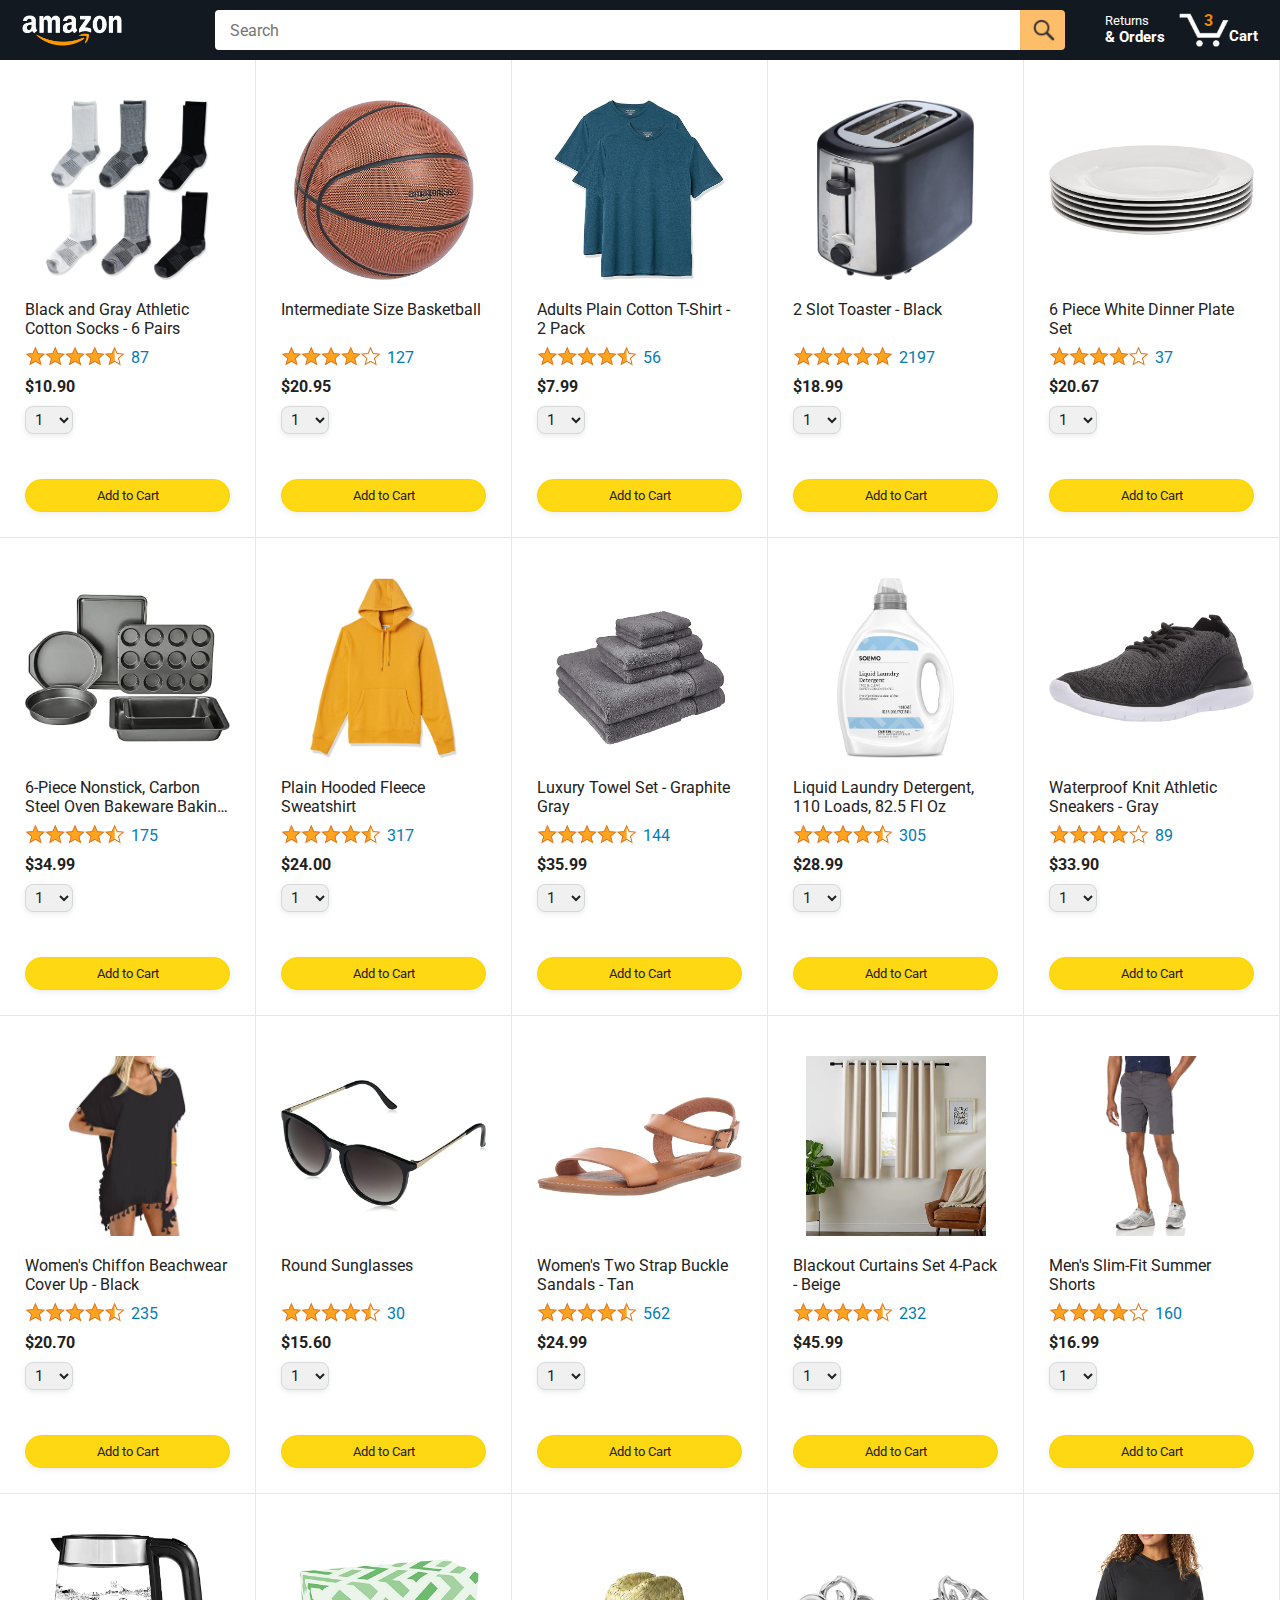
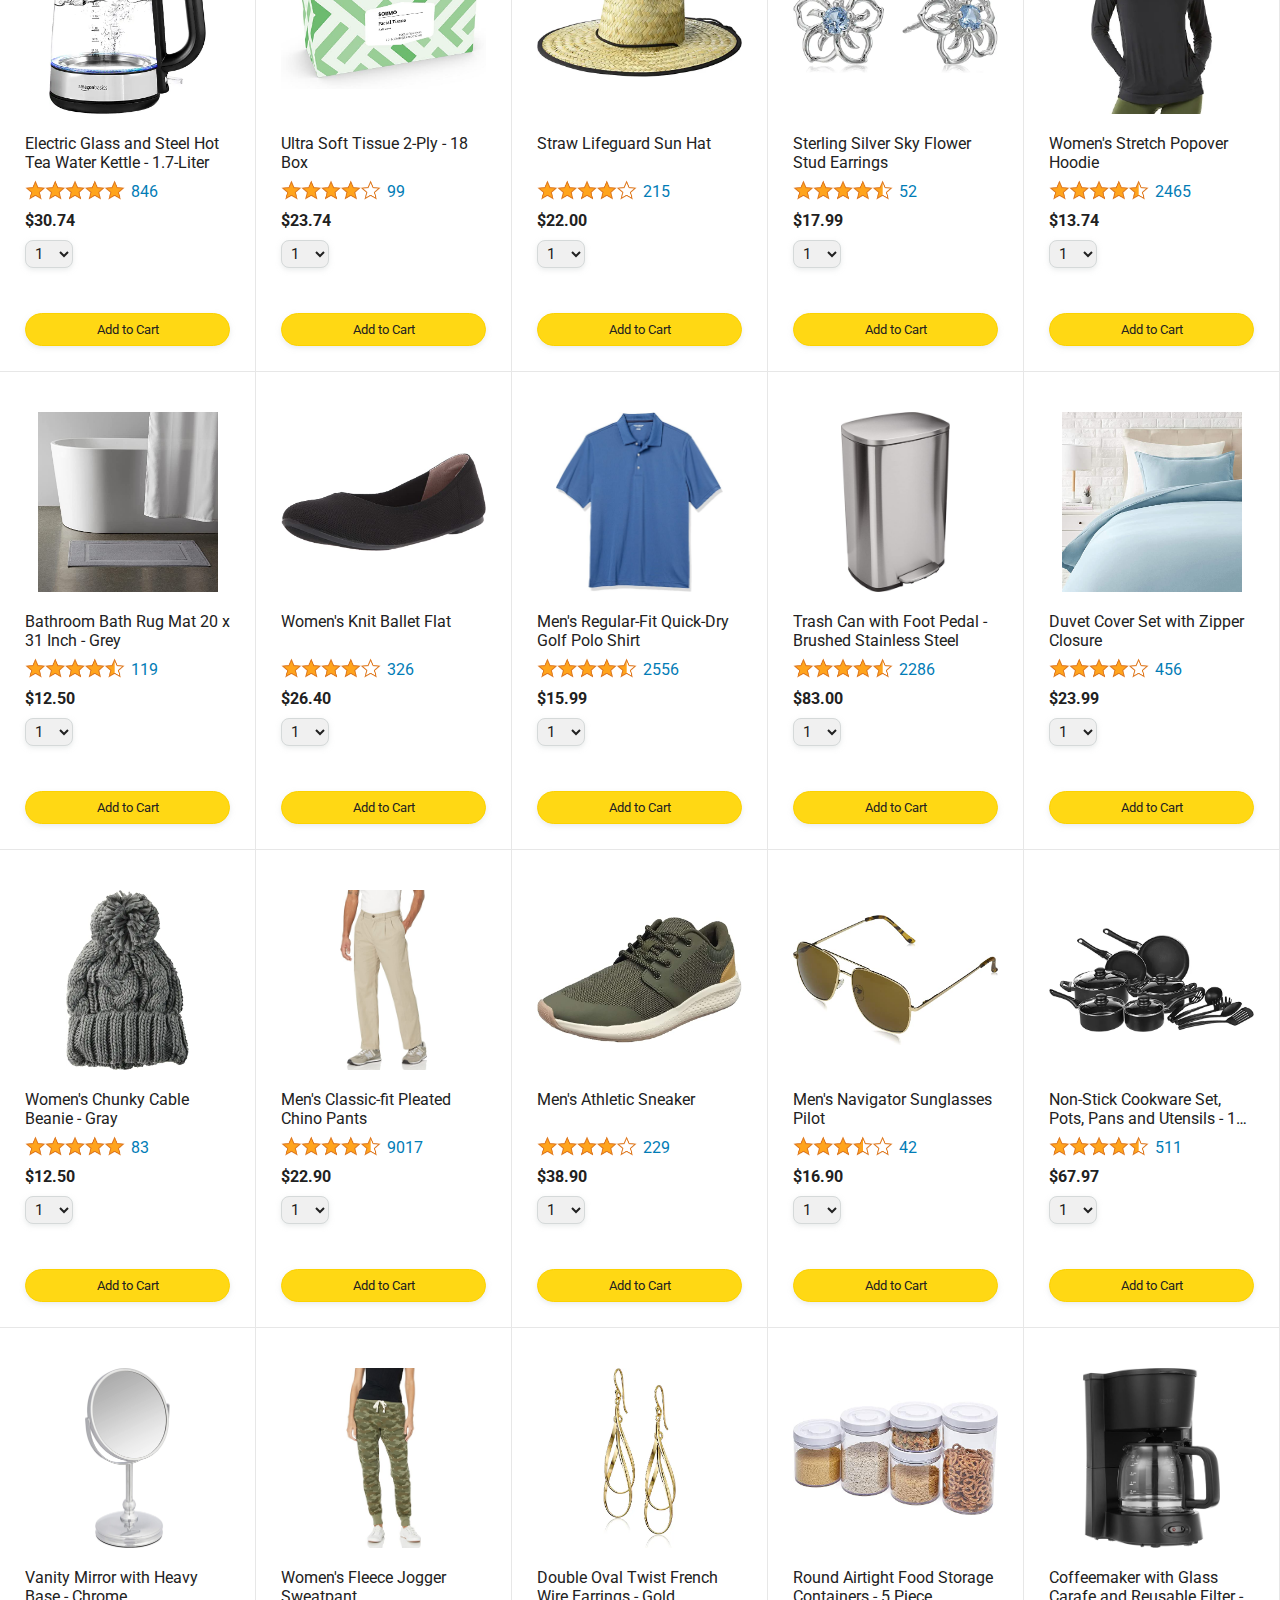
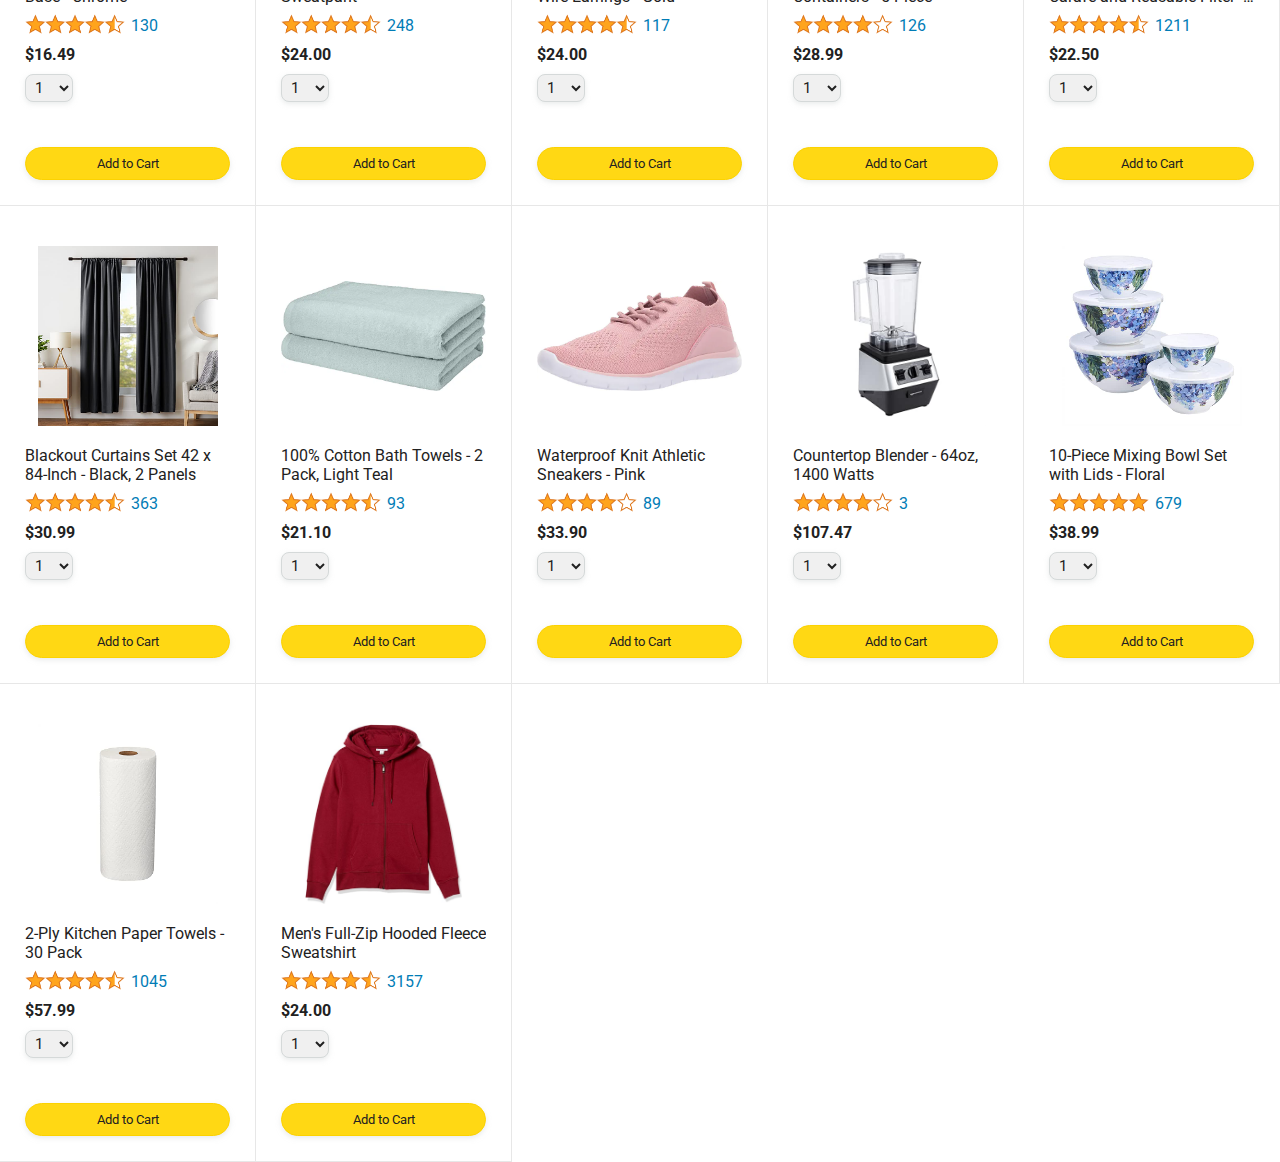
==== amazon.html @ b7dbe9d3 "Use products.js File" ====
<!DOCTYPE html>
<html>
  <head>
    <title>Amazon Project</title>

    <!-- This code is needed for responsive design to work.
      (Responsive design = make the website look good on
      smaller screen sizes like a phone or a tablet). -->
    <meta name="viewport" content="width=device-width, initial-scale=1">

    <!-- Load a font called Roboto from Google Fonts. -->
    <link rel="preconnect" href="https://fonts.googleapis.com">
    <link rel="preconnect" href="https://fonts.gstatic.com" crossorigin>
    <link href="https://fonts.googleapis.com/css2?family=Roboto:wght@400;500;700&display=swap" rel="stylesheet">

    <!-- Here are the CSS files for this page. -->
    <link rel="stylesheet" href="styles/shared/general.css">
    <link rel="stylesheet" href="styles/shared/amazon-header.css">
    <link rel="stylesheet" href="styles/pages/amazon.css">
  </head>
  <body>
    <div class="amazon-header">
      <div class="amazon-header-left-section">
        <a href="amazon.html" class="header-link">
          <img class="amazon-logo"
            src="images/amazon-logo-white.png">
          <img class="amazon-mobile-logo"
            src="images/amazon-mobile-logo-white.png">
        </a>
      </div>

      <div class="amazon-header-middle-section">
        <input class="search-bar" type="text" placeholder="Search">

        <button class="search-button">
          <img class="search-icon" src="images/icons/search-icon.png">
        </button>
      </div>

      <div class="amazon-header-right-section">
        <a class="orders-link header-link" href="orders.html">
          <span class="returns-text">Returns</span>
          <span class="orders-text">& Orders</span>
        </a>

        <a class="cart-link header-link" href="checkout.html">
          <img class="cart-icon" src="images/icons/cart-icon.png">
          <div class="cart-quantity">3</div>
          <div class="cart-text">Cart</div>
        </a>
      </div>
    </div>
    
    <div class="main">
      <div class="products-grid js-products-grid">
        
      </div>
    </div>
    <script src="data/products.js"></script>
    <script src="/scripts/amazon.js"></script>
  </body>
</html>
---- styles/shared/general.css ----
body {
  font-family: Roboto, Arial;
  color: rgb(33, 33, 33);
  /* The <body> element has a default margin of 8px
     on all sides. This removes the default margins. */
  margin: 0;
}

/* <p> elements have a default margin on the top
   and bottom. This removes the default margins. */
p {
  margin: 0;
}

button {
  cursor: pointer;
}

select {
  cursor: pointer;
}

input, select, button {
  font-family: Roboto, Arial;
}

.button-primary {
  color: rgb(33, 33, 33);
  background-color: rgb(255, 216, 20);
  border: 1px solid rgb(252, 210, 0);
  border-radius: 8px;
  cursor: pointer;
  box-shadow: 0 2px 5px rgba(213, 217, 217, 0.5);
}

.button-primary:hover {
  background-color: rgb(247, 202, 0);
  border: 1px solid rgb(242, 194, 0);
}

.button-primary:active {
  background: rgb(255, 216, 20);
  border-color: rgb(252, 210, 0);
  box-shadow: none;
}

.button-secondary {
  color: rgb(33, 33, 33);
  background: white;
  border: 1px solid rgb(213, 217, 217);
  border-radius: 8px;
  cursor: pointer;
  box-shadow: 0 2px 5px rgba(213, 217, 217, 0.5);
}

.button-secondary:hover {
  background-color: rgb(247, 250, 250);
}

.button-secondary:active {
  background-color: rgb(237, 253, 255);
  box-shadow: none;
}

/* These styles will limit text to 2 lines. Anything
   beyond 2 lines will be replaced with "..."
   You can find this code by using an A.I. tool or by
   searching in Google.
   https://css-tricks.com/almanac/properties/l/line-clamp/ */
.limit-text-to-2-lines {
  display: -webkit-box;
  -webkit-line-clamp: 2;
  -webkit-box-orient: vertical;
  overflow: hidden;
}

.link-primary {
  color: rgb(1, 124, 182);
  cursor: pointer;
}

.link-primary:hover {
  color: rgb(196, 80, 0);
}

/* Styles for dropdown selectors. */
select {
  color: rgb(33, 33, 33);
  background-color: rgb(240, 240, 240);
  border: 1px solid rgb(213, 217, 217);
  border-radius: 8px;
  padding: 3px 5px;
  font-size: 15px;
  cursor: pointer;
  box-shadow: 0 2px 5px rgba(213, 217, 217, 0.5);
}

select:focus,
input:focus {
  outline: 2px solid rgb(255, 153, 0);
}
---- styles/shared/amazon-header.css ----
.amazon-header {
  background-color: rgb(19, 25, 33);
  color: white;
  padding-left: 15px;
  padding-right: 15px;

  display: flex;
  align-items: center;
  justify-content: space-between;

  position: fixed;
  top: 0;
  left: 0;
  right: 0;
  height: 60px;
}

.amazon-header-left-section {
  width: 180px;
}

@media (max-width: 800px) {
  .amazon-header-left-section {
    width: unset;
  }
}

.header-link {
  display: inline-block;
  padding: 6px;
  border-radius: 2px;
  cursor: pointer;
  text-decoration: none;
  border: 1px solid rgba(0, 0, 0, 0);
}

.header-link:hover {
  border: 1px solid white;
}

.amazon-logo {
  width: 100px;
  margin-top: 5px;
}

.amazon-mobile-logo {
  display: none;
}

@media (max-width: 575px) {
  .amazon-logo {
    display: none;
  }

  .amazon-mobile-logo {
    display: block;
    height: 35px;
    margin-top: 5px;
  }
}

.amazon-header-middle-section {
  flex: 1;
  max-width: 850px;
  margin-left: 10px;
  margin-right: 10px;
  display: flex;
}

.search-bar {
  flex: 1;
  width: 0;
  font-size: 16px;
  height: 38px;
  padding-left: 15px;
  border: none;
  border-top-left-radius: 4px;
  border-bottom-left-radius: 4px;
  border-top-right-radius: 0;
  border-bottom-right-radius: 0;
}

.search-button {
  background-color: rgb(254, 189, 105);
  border: none;
  width: 45px;
  height: 40px;
  border-top-right-radius: 4px;
  border-bottom-right-radius: 4px;
  flex-shrink: 0;
}

.search-icon {
  height: 22px;
  margin-left: 2px;
  margin-top: 3px;
}

.amazon-header-right-section {
  width: 180px;
  flex-shrink: 0;
  display: flex;
  justify-content: end;
}

.orders-link {
  color: white;
}

.returns-text {
  display: block;
  font-size: 13px;
}

.orders-text {
  display: block;
  font-size: 15px;
  font-weight: 700;
}

.cart-link {
  color: white;
  display: flex;
  align-items: center;
  position: relative;
}

.cart-icon {
  width: 50px;
}

.cart-text {
  margin-top: 12px;
  font-size: 15px;
  font-weight: 700;
}

.cart-quantity {
  color: rgb(240, 136, 4);
  font-size: 16px;
  font-weight: 700;

  position: absolute;
  top: 4px;
  left: 22px;
  
  width: 26px;
  text-align: center;
}
---- styles/pages/amazon.css ----
.main {
  margin-top: 60px;
}

.products-grid {
  display: grid;

  /* - In CSS Grid, 1fr means a column will take up the
       remaining space in the grid.
     - If we write 1fr 1fr ... 1fr; 8 times, this will
       divide the grid into 8 columns, each taking up an
       equal amount of the space.
     - repeat(8, 1fr); is a shortcut for repeating "1fr"
       8 times (instead of typing out "1fr" 8 times).
       repeat(...) is a special property that works with
       display: grid; */
  grid-template-columns: repeat(8, 1fr);
}

/* @media is used to create responsive design (making the
   website look good on any screen size). This @media
   means when the screen width is 2000px or less, we
   will divide the grid into 7 columns instead of 8. */
@media (max-width: 2000px) {
  .products-grid {
    grid-template-columns: repeat(7, 1fr);
  }
}

/* This @media means when the screen width is 1600px or
   less, we will divide the grid into 6 columns. */
@media (max-width: 1600px) {
  .products-grid {
    grid-template-columns: repeat(6, 1fr);
  }
}

@media (max-width: 1300px) {
  .products-grid {
    grid-template-columns: repeat(5, 1fr);
  }
}

@media (max-width: 1000px) {
  .products-grid {
    grid-template-columns: repeat(4, 1fr);
  }
}

@media (max-width: 800px) {
  .products-grid {
    grid-template-columns: repeat(3, 1fr);
  }
}

@media (max-width: 575px) {
  .products-grid {
    grid-template-columns: repeat(2, 1fr);
  }
}

@media (max-width: 450px) {
  .products-grid {
    grid-template-columns: 1fr;
  }
}

.product-container {
  padding-top: 40px;
  padding-bottom: 25px;
  padding-left: 25px;
  padding-right: 25px;

  border-right: 1px solid rgb(231, 231, 231);
  border-bottom: 1px solid rgb(231, 231, 231);

  display: flex;
  flex-direction: column;
}

.product-image-container {
  display: flex;
  justify-content: center;
  align-items: center;

  height: 180px;
  margin-bottom: 20px;
}

.product-image {
  /* Images will overflow their container by default. To
    prevent this, we set max-width and max-height to 100%
    so they stay inside their container. */
  max-width: 100%;
  max-height: 100%;
}

.product-name {
  height: 40px;
  margin-bottom: 5px;
}

.product-rating-container {
  display: flex;
  align-items: center;
  margin-bottom: 10px;
}

.product-rating-stars {
  width: 100px;
  margin-right: 6px;
}

.product-rating-count {
  color: rgb(1, 124, 182);
  cursor: pointer;
  margin-top: 3px;
}

.product-price {
  font-weight: 700;
  margin-bottom: 10px;
}

.product-quantity-container {
  margin-bottom: 17px;
}

.product-spacer {
  flex: 1;
}

.added-to-cart {
  color: rgb(6, 125, 98);
  font-size: 16px;

  display: flex;
  align-items: center;
  margin-bottom: 8px;

  /* At first, the "Added to cart" message will
     be invisible. Use JavaScript to change the
     opacity and make it visible. */
  opacity: 0;
}

.added-to-cart img {
  height: 20px;
  margin-right: 5px;
}

.add-to-cart-button {
  width: 100%;
  padding: 8px;
  border-radius: 50px;
}
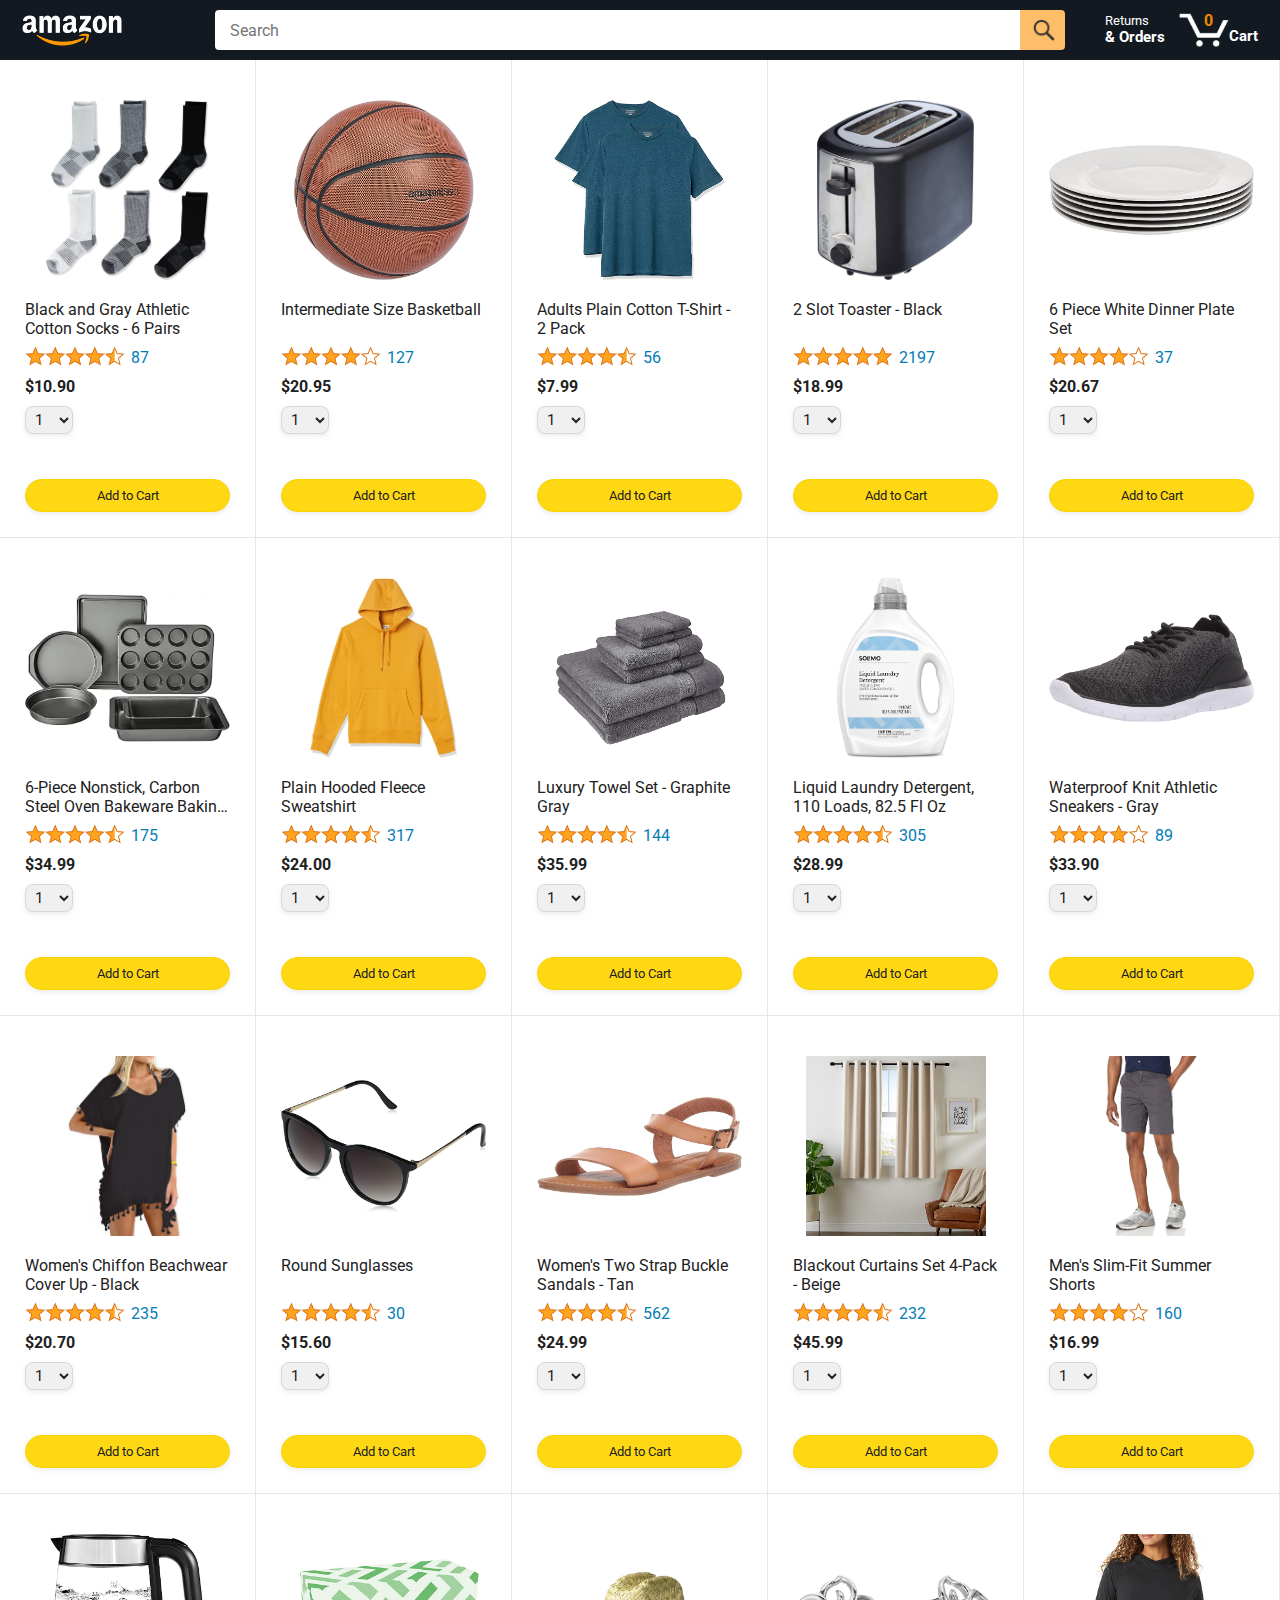
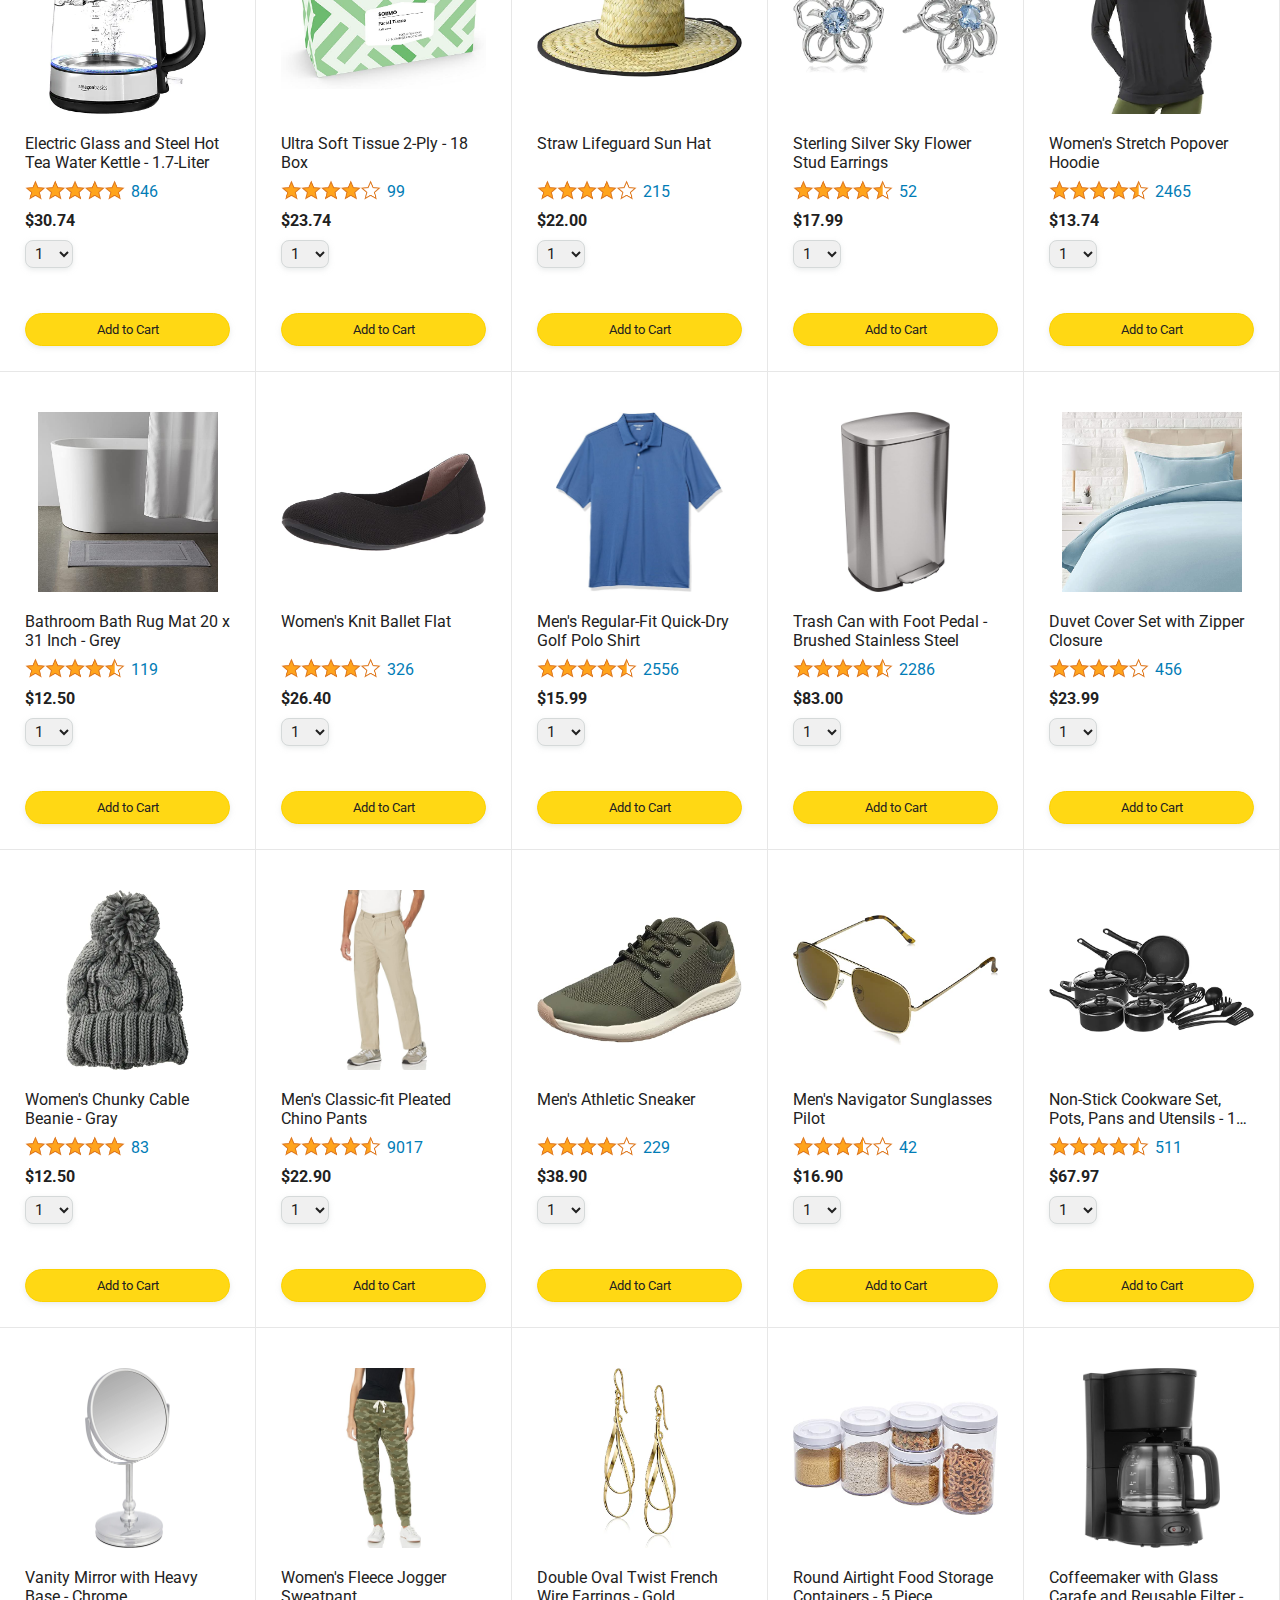
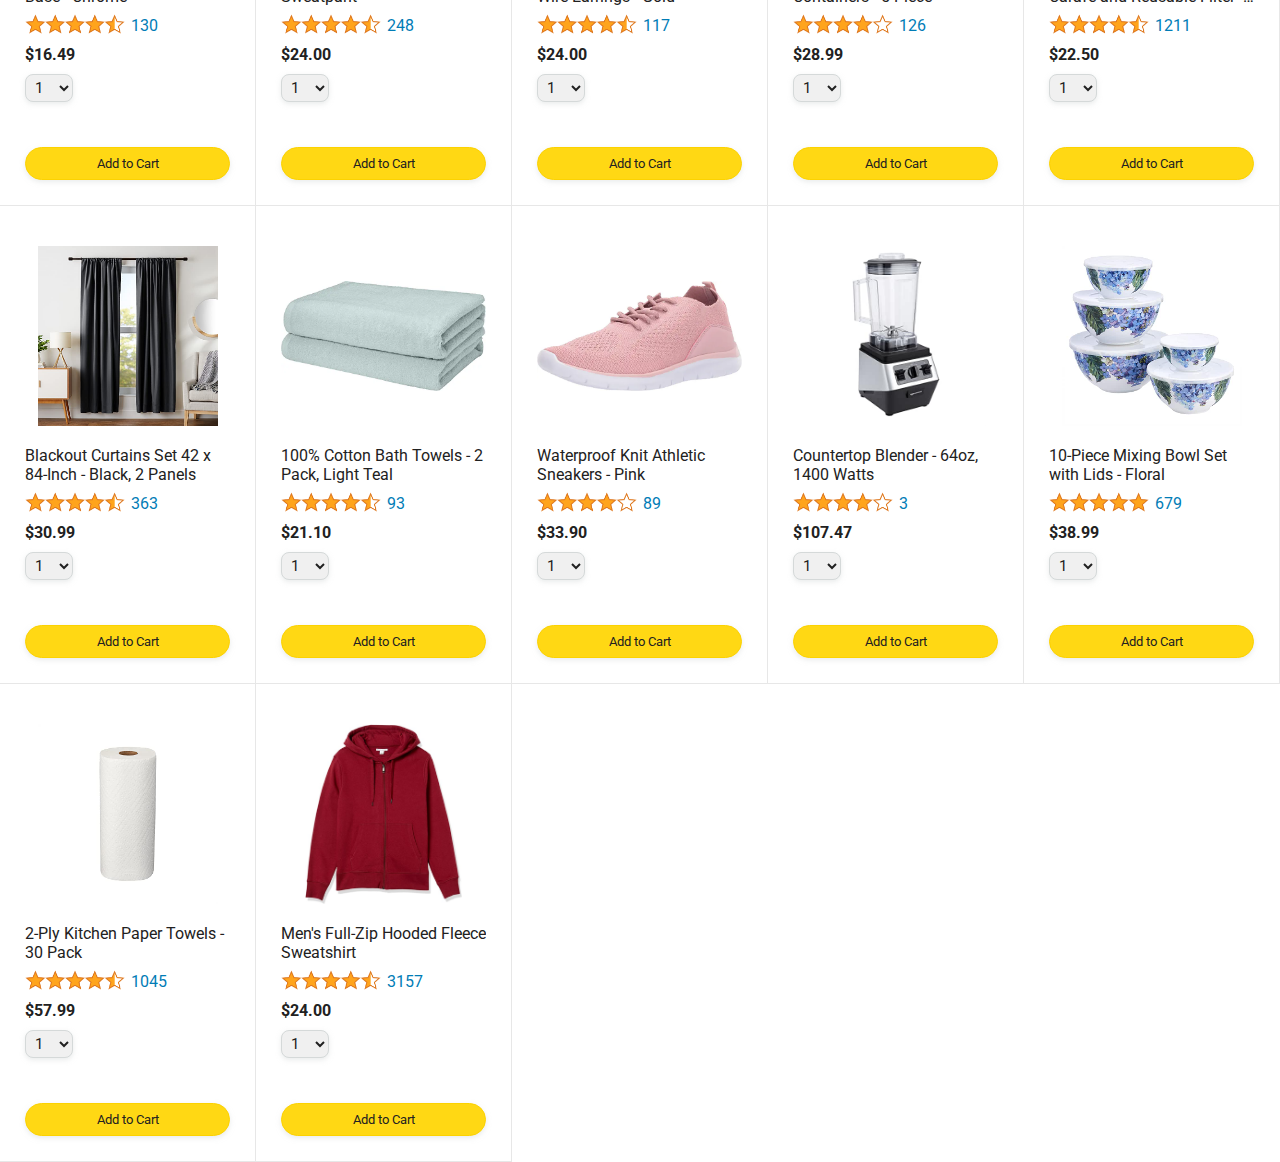
==== commit 11fd7f53: "Make the cart quantity interactive" ====
--- a/amazon.html
+++ b/amazon.html
@@ -45,7 +45,7 @@
 
         <a class="cart-link header-link" href="checkout.html">
           <img class="cart-icon" src="images/icons/cart-icon.png">
-          <div class="cart-quantity">3</div>
+          <div class="cart-quantity js-cart-quantity">0</div>
           <div class="cart-text">Cart</div>
         </a>
       </div>
@@ -56,6 +56,7 @@
         
       </div>
     </div>
+    <script src="data/cart.js"></script>
     <script src="data/products.js"></script>
     <script src="/scripts/amazon.js"></script>
   </body>
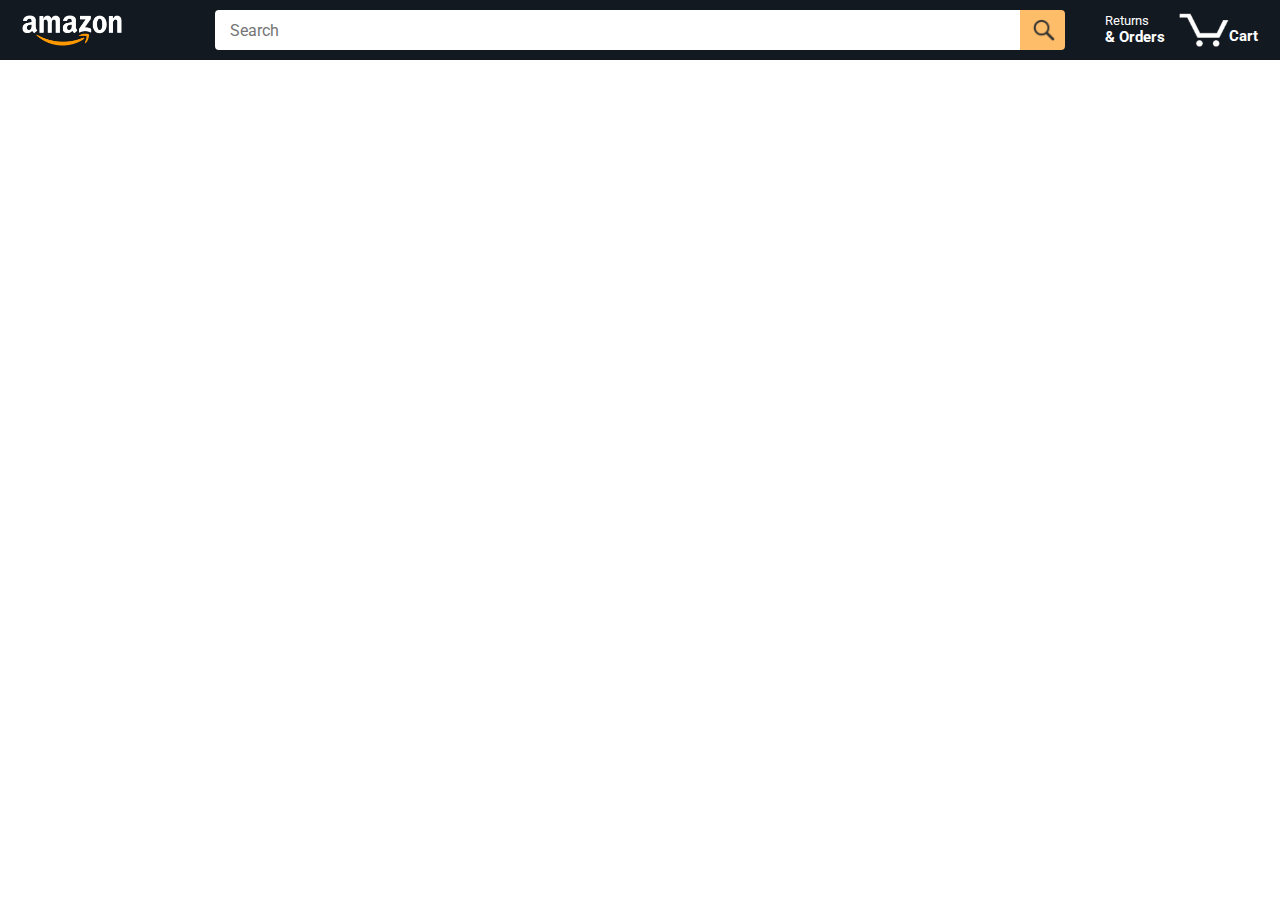
==== commit 6e910733: "Exercises" ====
--- a/amazon.html
+++ b/amazon.html
@@ -45,7 +45,7 @@
 
         <a class="cart-link header-link" href="checkout.html">
           <img class="cart-icon" src="images/icons/cart-icon.png">
-          <div class="cart-quantity js-cart-quantity">0</div>
+          <div class="cart-quantity js-cart-quantity"></div>
           <div class="cart-text">Cart</div>
         </a>
       </div>
@@ -56,8 +56,10 @@
         
       </div>
     </div>
-    <script src="data/cart.js"></script>
-    <script src="data/products.js"></script>
-    <script src="/scripts/amazon.js"></script>
+    
+   
+    <script type="module" src="/scripts/amazon.js">
+
+    </script>
   </body>
 </html>
--- a/styles/pages/amazon.css
+++ b/styles/pages/amazon.css
@@ -154,3 +154,7 @@
   padding: 8px;
   border-radius: 50px;
 }
+
+.added-to-cart-visible{
+  opacity:1;
+}
